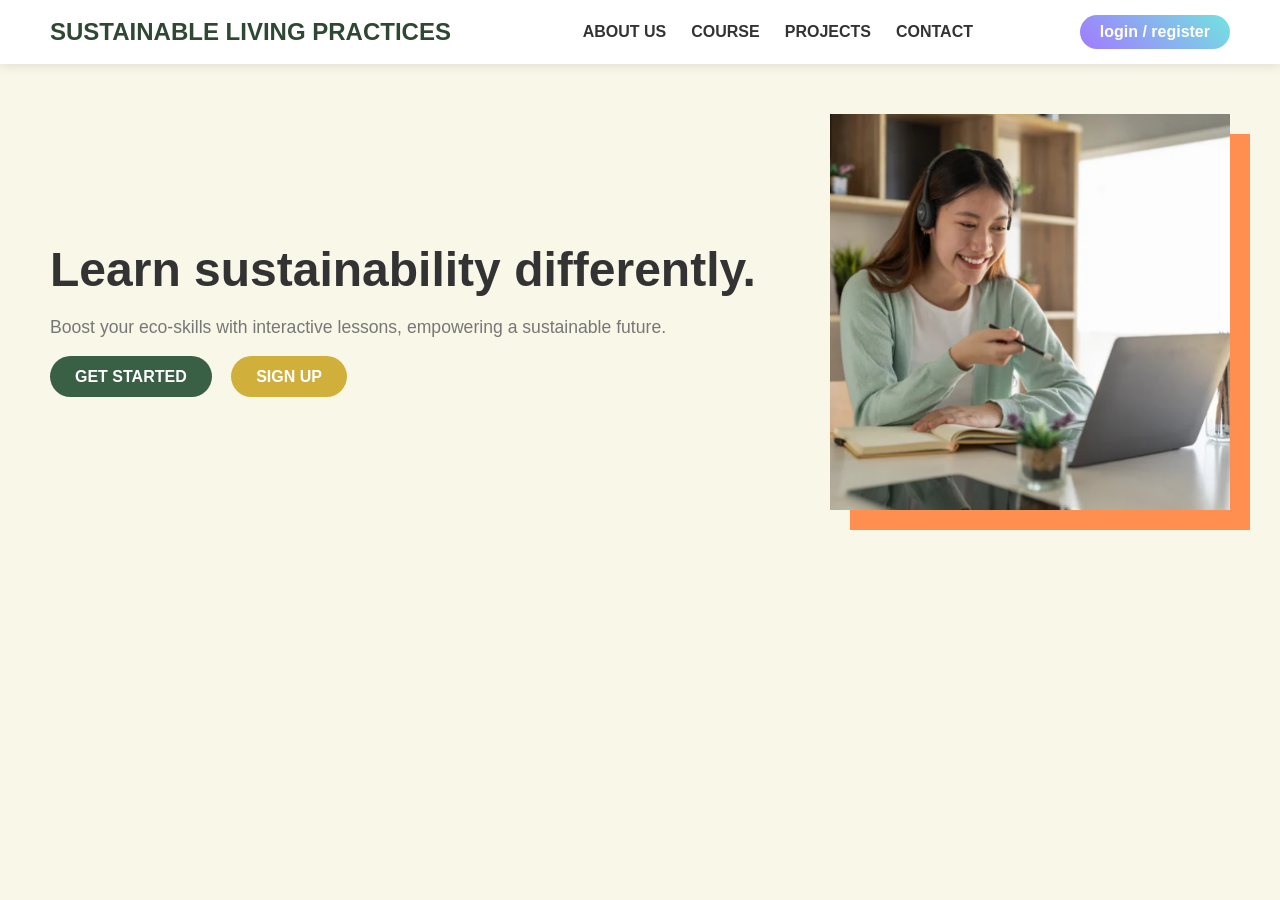
==== index.html @ 75c1c867 "commit 2" ====
<!DOCTYPE html>
<html lang="en">
<head>
    <meta charset="UTF-8">
    <meta name="viewport" content="width=device-width, initial-scale=1.0">
    <title>Sustainable Living Practices</title>
    <!-- Link to CSS -->
    <link rel="stylesheet" href="static/css/style.css">
</head>
<body>
<header>
    <nav>
        <div class="logo">
            <h2>SUSTAINABLE LIVING PRACTICES</h2>
        </div>
        <ul class="nav-links">
            <li><a href="#">ABOUT US</a></li>
            <li><a href="login.html">COURSE</a></li>
            <li><a href="login.html">PROJECTS</a></li>
            <li><a href="#">CONTACT</a></li>
        </ul>
        <div class="auth-buttons">
            <a href="login.html" class="login-btn">login / register</a>
        </div>
    </nav>
</header>

<section class="hero-section">
    <div class="content">
        <h1>Learn sustainability differently.</h1>
        <p>Boost your eco-skills with interactive lessons, empowering a sustainable future.</p>
        <div class="buttons">
            <a href="login.html" class="btn get-started">GET STARTED</a>
            <a href="register.html" class="btn sign-up">SIGN UP</a>
        </div>
    </div>
    <div class="image-container">
        <!-- Link to Image -->
        <img src="static/img/img3.png" alt="Student learning online">
    </div>
</section>
</body>
</html>
---- static/css/style.css ----
* {
    margin: 0;
    padding: 0;
    box-sizing: border-box;
}

body {
    font-family: Arial, sans-serif;
    background-color: #f9f7e8; /* Light background for the overall page */
    color: #333; /* Default text color */
}

header {
    background-color: #ffffff; /* White background for the header */
    padding: 15px 50px; /* Padding for spacing */
    box-shadow: 0 2px 10px rgba(0, 0, 0, 0.1); /* Subtle shadow for depth */
}

nav {
    display: flex; /* Flexbox for layout */
    justify-content: space-between; /* Space between elements */
    align-items: center; /* Center align vertically */
}

.logo h2 {
    font-size: 1.5rem; /* Logo font size */
    color: #2f4833; /* Logo color */
}

.nav-links {
    list-style: none; /* No bullet points for list */
    display: flex; /* Flexbox for horizontal layout */
}

.nav-links li {
    margin-left: 25px; /* Spacing between navigation items */
}

.nav-links a {
    text-decoration: none; /* Remove underline from links */
    color: #333; /* Link color */
    font-weight: bold; /* Bold text for links */
}

.auth-buttons {
    display: flex; /* Flexbox for layout */
}

.auth-buttons .login-btn {
    background: linear-gradient(45deg, #a27aff, #72e3e0); /* Gradient background */
    padding: 8px 20px; /* Padding for button */
    border-radius: 20px; /* Rounded corners */
    color: white; /* Button text color */
    font-weight: bold; /* Bold text */
    text-decoration: none; /* Remove underline */
}

.hero-section {
    display: flex; /* Flexbox for layout */
    justify-content: space-between; /* Space between content and image */
    align-items: center; /* Center align vertically */
    padding: 50px; /* Padding for spacing */
}

.content h1 {
    font-size: 3rem; /* Main heading size */
    margin-bottom: 20px; /* Spacing below heading */
    color: #333; /* Color for heading */
}

.content p {
    font-size: 1.1rem; /* Paragraph font size */
    margin-bottom: 30px; /* Spacing below paragraph */
    color: #777; /* Lighter color for paragraph text */
}

.buttons .btn {
    padding: 12px 25px; /* Padding for buttons */
    margin-right: 15px; /* Spacing between buttons */
    border-radius: 25px; /* Rounded corners */
    text-decoration: none; /* Remove underline */
    font-weight: bold; /* Bold text */
    font-size: 1rem; /* Button font size */
}

.get-started {
    background-color: #395f45; /* Dark green for get started button */
    color: #fff; /* White text */
}

.sign-up {
    background-color: #d0b03b; /* Gold for sign-up button */
    color: #fff; /* White text */
}
.image-container img {
    width: 400px; /* Set image width */
    /*border: 5px solid #f39c9c;*/ /* Border around image */
    /*border-radius: 15px; *//* Rounded corners */
     box-shadow: 20px 20px 0 rgba(255, 143, 80, 1);
}
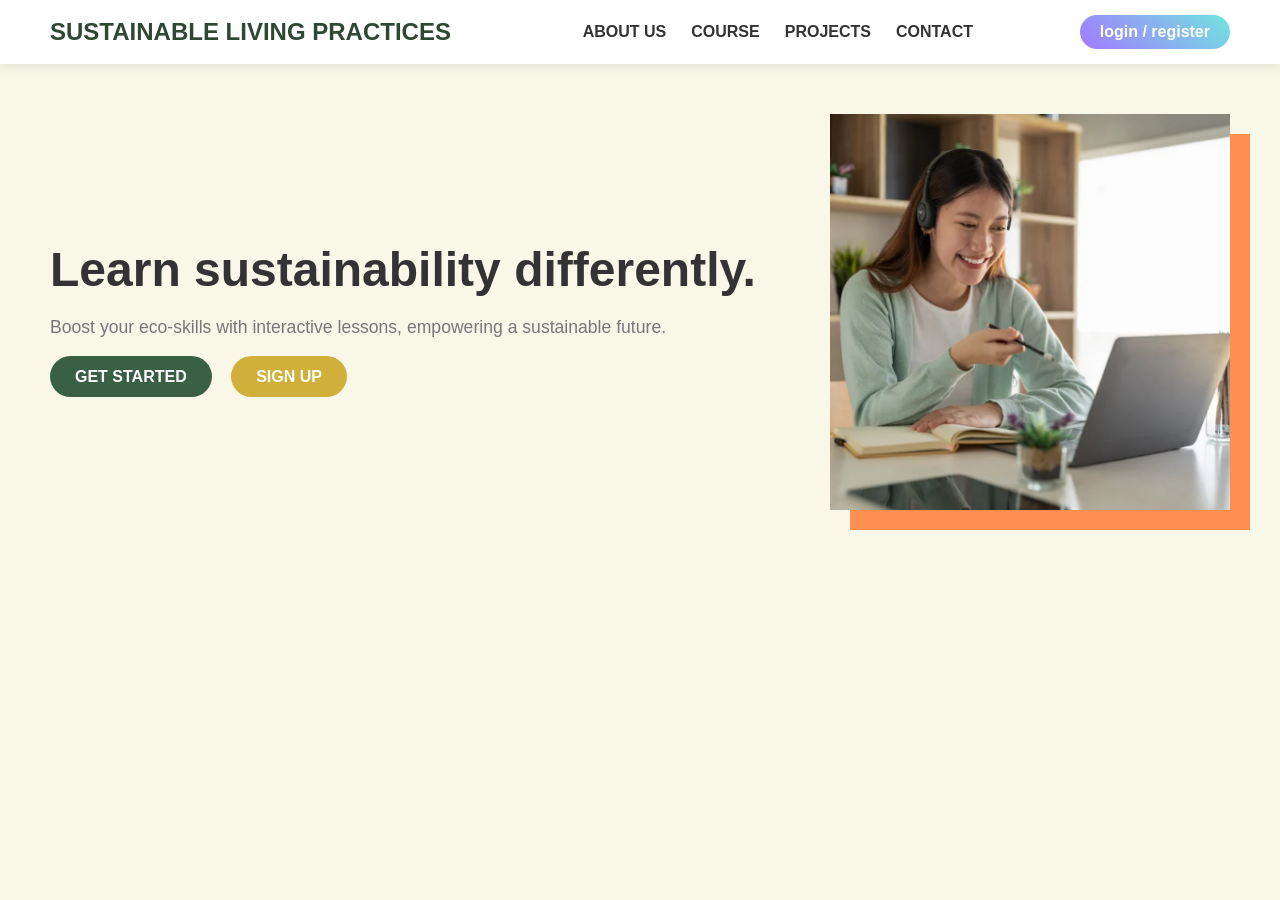
==== commit 24587ce4: "changed course and project link in index.html" ====
--- a/index.html
+++ b/index.html
@@ -15,8 +15,8 @@
         </div>
         <ul class="nav-links">
             <li><a href="#">ABOUT US</a></li>
-            <li><a href="login.html">COURSE</a></li>
-            <li><a href="login.html">PROJECTS</a></li>
+            <li><a href="./user/usercourse.html">COURSE</a></li>
+            <li><a href="./user/userproject.html">PROJECTS</a></li>
             <li><a href="#">CONTACT</a></li>
         </ul>
         <div class="auth-buttons">
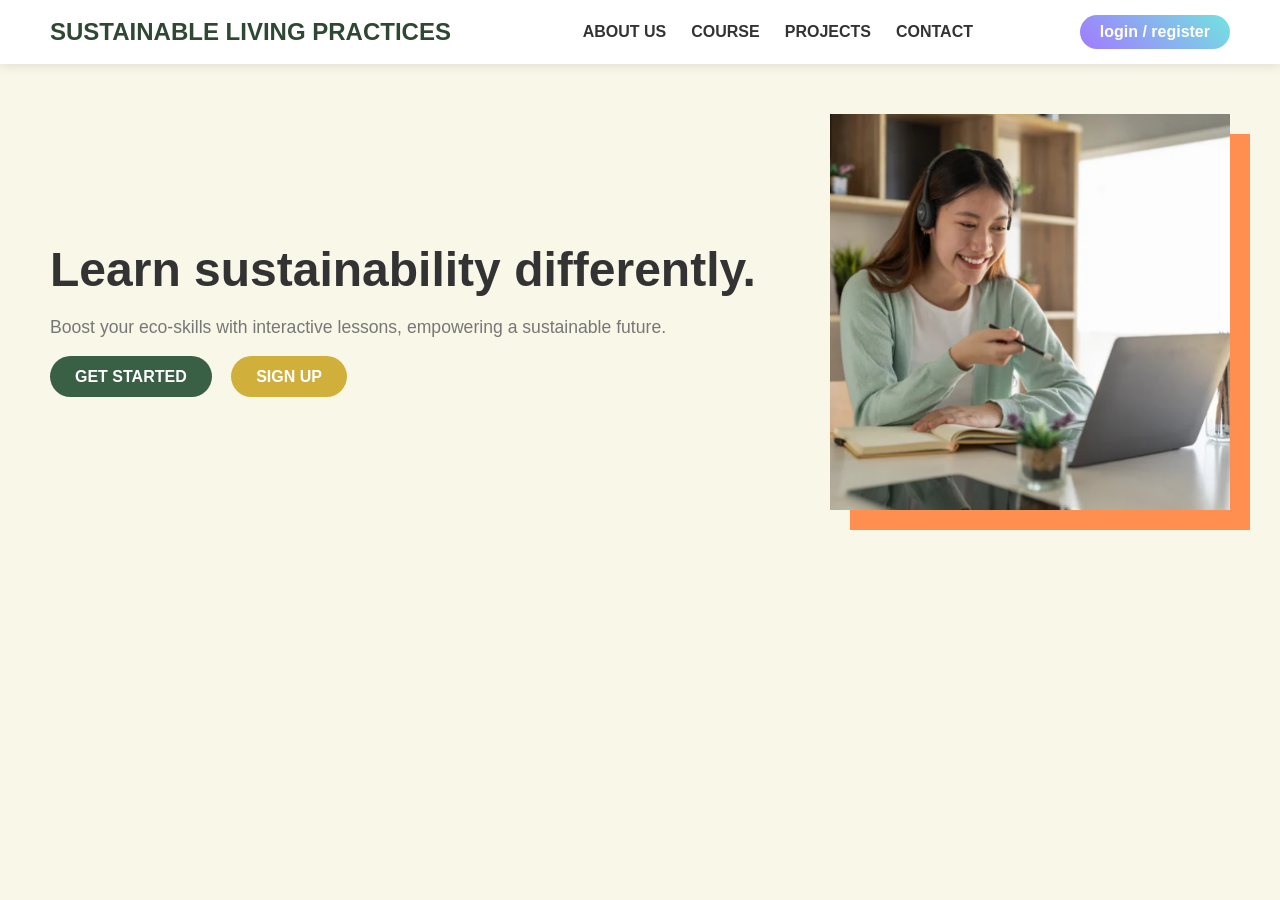
==== commit 00b43544: "Update index.html" ====
--- a/index.html
+++ b/index.html
@@ -14,10 +14,10 @@
             <h2>SUSTAINABLE LIVING PRACTICES</h2>
         </div>
         <ul class="nav-links">
-            <li><a href="#">ABOUT US</a></li>
-            <li><a href="./user/usercourse.html">COURSE</a></li>
-            <li><a href="./user/userproject.html">PROJECTS</a></li>
-            <li><a href="#">CONTACT</a></li>
+            <li><a href="https://tauficaksa.me/">ABOUT US</a></li>
+            <li><a href="./login.html">COURSE</a></li>
+            <li><a href="./login.html">PROJECTS</a></li>
+            <li><a href="https://tauficaksa.me/">CONTACT</a></li>
         </ul>
         <div class="auth-buttons">
             <a href="login.html" class="login-btn">login / register</a>
